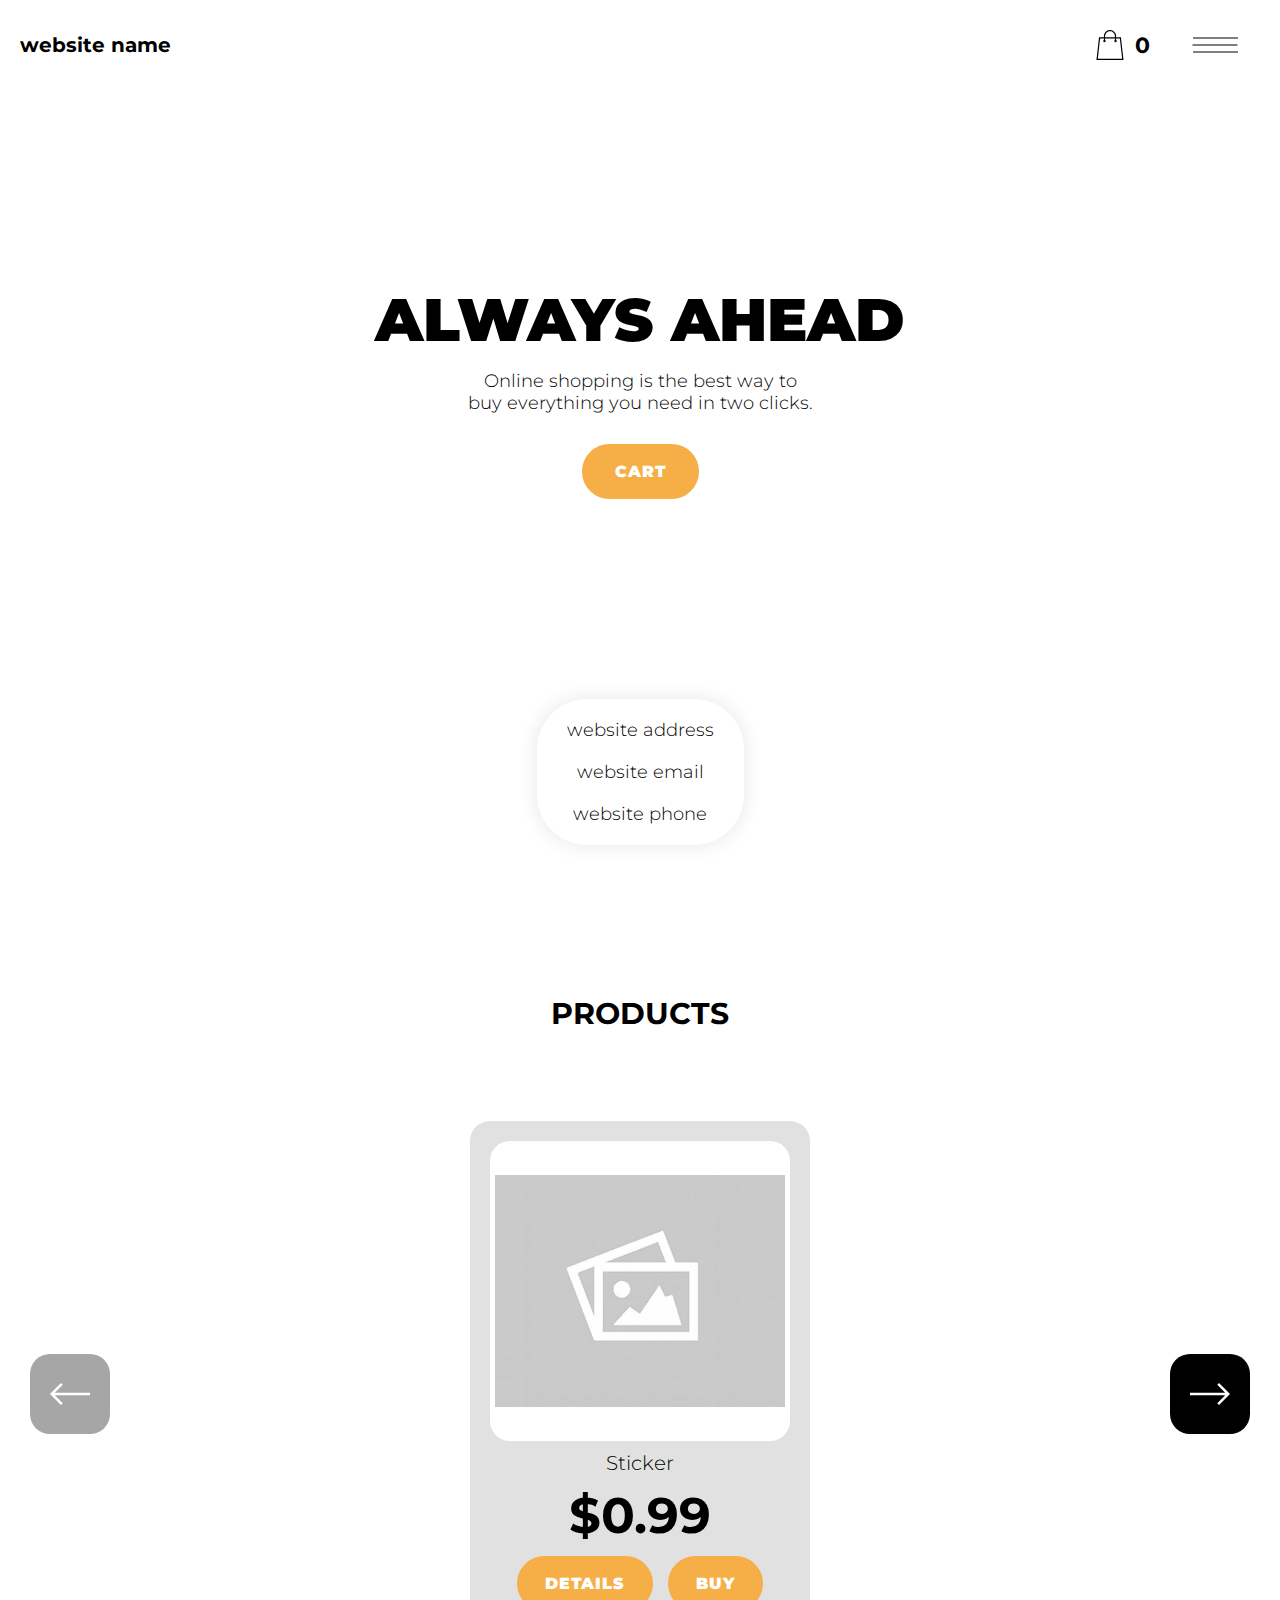
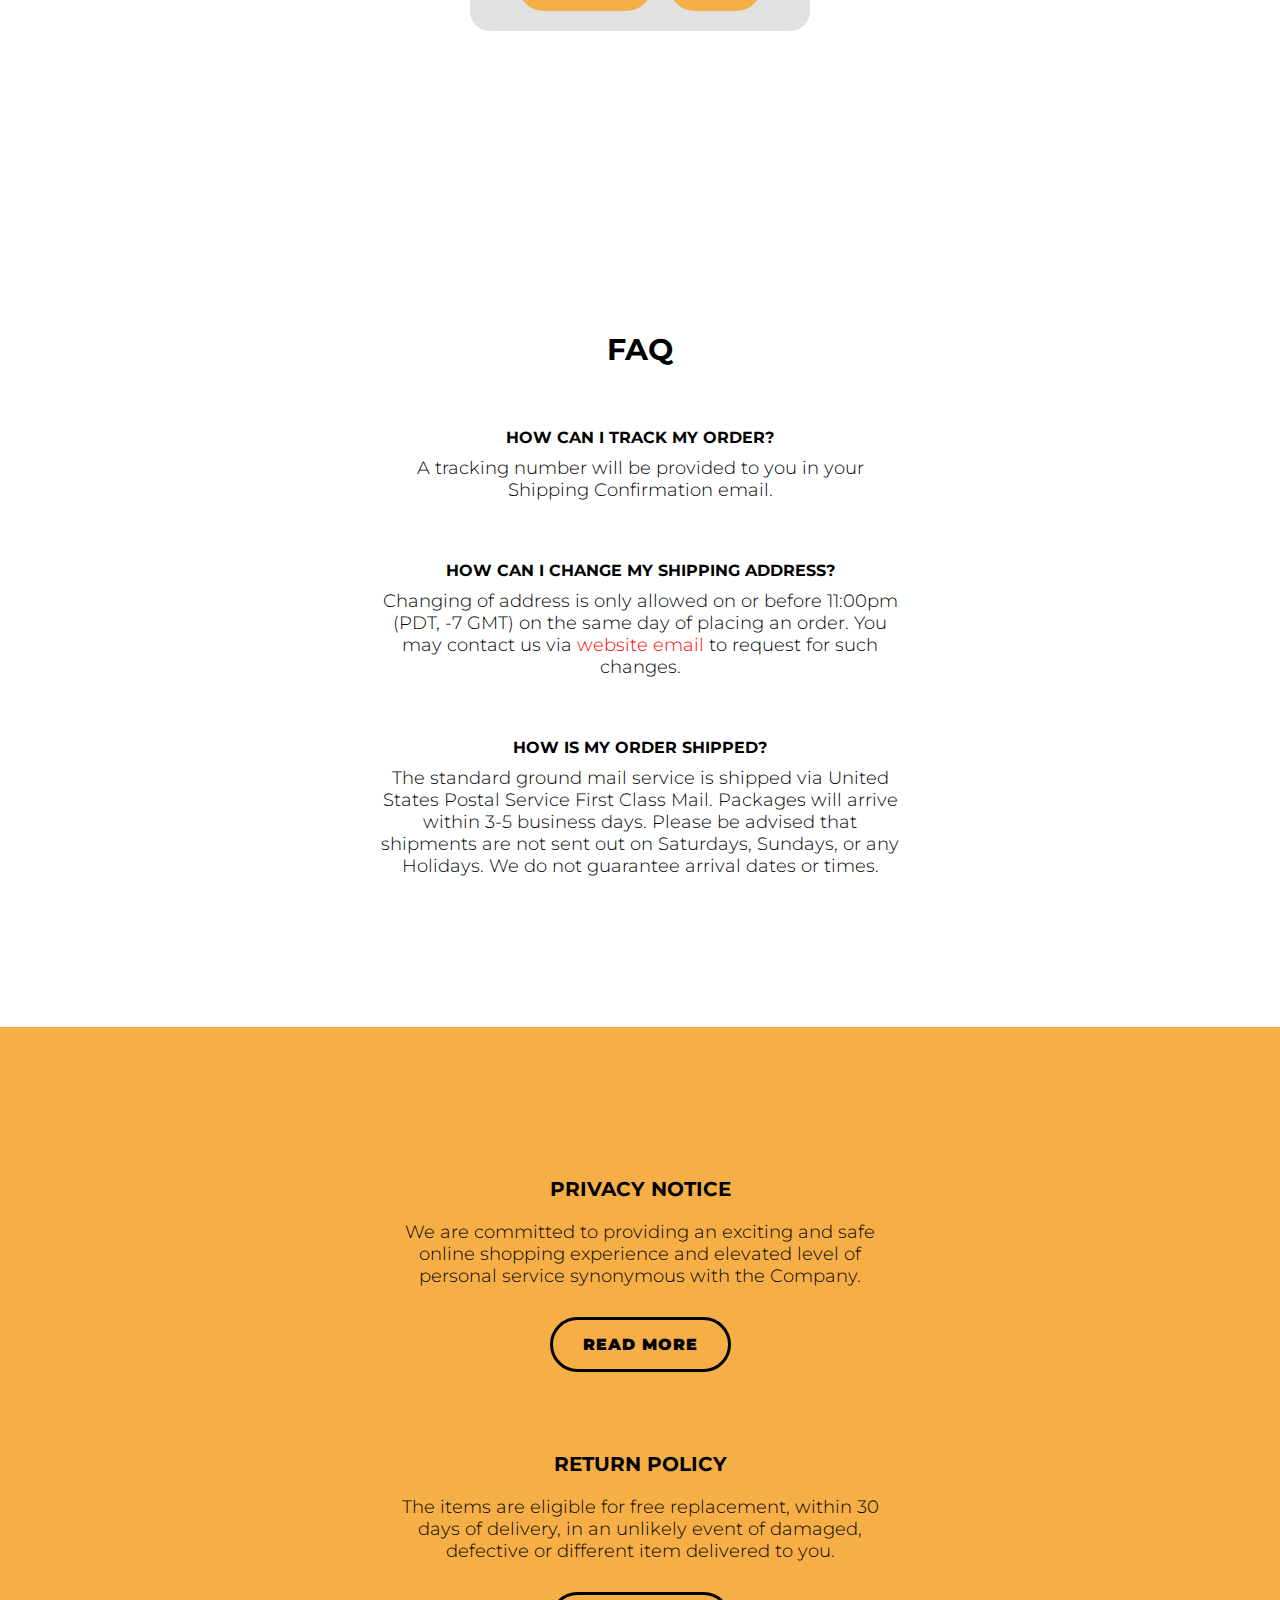
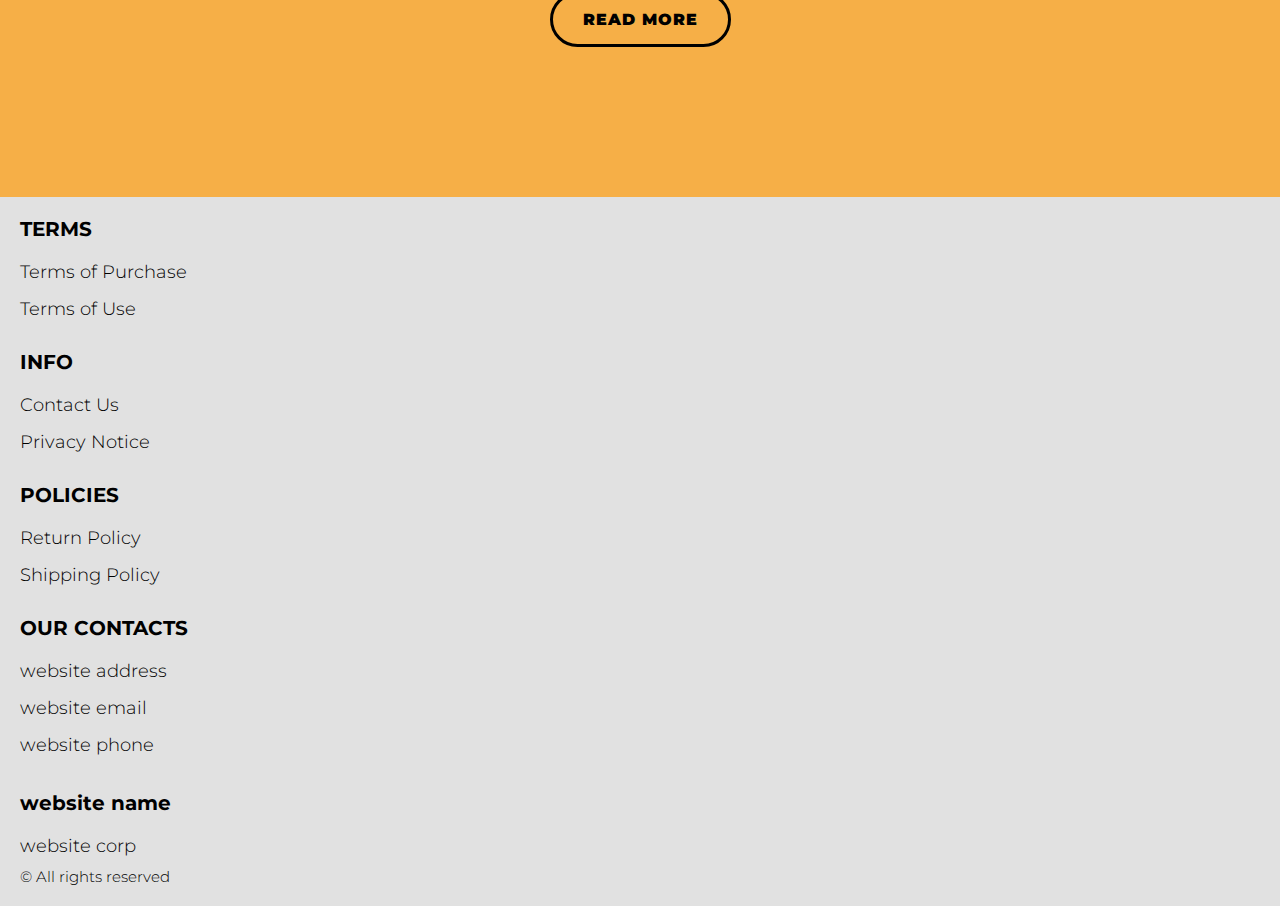
==== index.html @ 37c2eb74 "+" ====
<!DOCTYPE html>
<html lang="en">

<head>
  <meta charset="UTF-8" />
  <meta http-equiv="X-UA-Compatible" content="IE=edge" />
  <meta name="viewport" content="width=device-width, initial-scale=1.0" />
  <link rel="stylesheet" href="./css/style.css" />
  <title>Shop</title>


</head>

<body>


  <div class="wrapper">


    <div class="error__overlay js_error__overlay">
      <div class="error">
        <span class="text bold error__text error__title">ERROR:</span>
        <p class="text error__text">You cannot add more than $500 worth of items to your cart.</p>
        <p class="text error__text">The selected item will not be added.</p>
        <button class="text error__btn js_error__btn">close</button>
      </div>
    </div>

    <main class="main">

      <div class="hero__wrapper-main">

      
        <div class="header__wrapper">
          <div class="container">
         
         
            <header class="header">
             
               
                <div class="header__top">
                  <div class="header__top-box">
               
                  <a href="./index.html" class="header__logo logo js_website-name"></a>
                  </div>
                  <div class="header-block">
                    <div class="header__top-box">
                      <a href="./shop.html" class="cart__span-box">
                       
                        <svg version="1.0" xmlns="http://www.w3.org/2000/svg"
                        width="884.000000pt" height="980.000000pt" viewBox="0 0 884.000000 980.000000"
                        preserveAspectRatio="xMidYMid meet">
                       
                       <g transform="translate(0.000000,980.000000) scale(0.100000,-0.100000)"
                        stroke="none">
                       <path d="M4190 9785 c-397 -49 -766 -214 -1078 -479 -198 -169 -378 -403 -492
                       -640 -142 -295 -175 -460 -186 -931 -2 -126 -7 -254 -10 -282 l-5 -53 -784 0
                       c-431 0 -786 -4 -789 -8 -7 -11 -57 -438 -256 -2182 -403 -3524 -580 -5101
                       -580 -5162 l0 -48 4410 0 4410 0 0 46 c0 53 -25 278 -250 2264 -404 3559 -578
                       5068 -586 5082 -3 4 -358 8 -789 8 l-784 0 -5 53 c-3 28 -8 164 -11 301 -8
                       366 -25 491 -96 700 -298 870 -1211 1443 -2119 1331z m555 -419 c203 -46 435
                       -147 597 -262 109 -78 297 -267 375 -377 70 -100 168 -287 207 -395 71 -198
                       96 -386 96 -709 l0 -223 -1600 0 -1600 0 0 219 c0 228 11 374 36 501 39 191
                       146 435 267 607 77 109 266 299 372 375 197 139 461 247 680 278 97 14 489 4
                       570 -14z m-2315 -2595 l0 -219 -54 -40 c-105 -80 -151 -185 -144 -331 6 -113
                       44 -197 122 -269 90 -81 132 -97 261 -97 98 0 116 3 167 27 76 35 153 109 192
                       183 30 57 31 65 31 175 0 106 -2 119 -28 170 -16 30 -57 84 -93 120 l-64 66 0
                       217 0 217 1600 0 1600 0 0 -217 0 -217 -64 -66 c-36 -36 -77 -90 -93 -120 -26
                       -51 -28 -64 -28 -170 0 -110 1 -118 31 -175 39 -74 116 -148 192 -183 51 -24
                       69 -27 167 -27 129 0 171 16 261 97 78 72 116 156 122 269 7 145 -38 248 -144
                       332 l-54 42 0 217 0 218 615 0 c338 0 615 -3 615 -7 0 -5 5 -37 10 -73 18
                       -125 261 -2247 520 -4540 197 -1744 221 -1961 215 -1971 -8 -12 -7922 -12
                       -7929 0 -7 10 30 344 224 2061 291 2568 505 4432 516 4498 l6 32 614 0 614 0
                       0 -219z"/>
                       </g>
                       </svg>
                          <span class="cart__span js_cart__span"></span>
                      </a>
                      <button class="header__btn js_menu-btn">
                        <span></span>
                      </button>
                   
                  
                     </div>
        
                      <nav class="nav js_menu">
                      
                      
                        <ul class="nav__list">
                          <li class="nav__item">
                            <p class="nav__title">
                              Terms
                              <ul class="nav__sub-list">
                                <li class="nav__sub-item">
                                  <a href="./purchase.html" class="nav__link">Terms of Purchase</a>
                                </li>
                                <li class="nav__sub-item">
                                  <a href="./use.html" class="nav__link">Terms of Use</a>
                                </li>
                              </ul>
                            </p>
                          </li>
                          <li class="nav__item">
                            <p class="nav__title">
                              Info
                              <ul class="nav__sub-list">
                                <li class="nav__sub-item">
                                  <a href="./contacts.html" class="nav__link">Contact Us</a>
                                </li>
                                <li class="nav__sub-item">
                                  <a href="./privacy.html" class="nav__link">Privacy Notice</a>
                                </li>
                              </ul>
                            </p>
                          </li>
                          <li class="nav__item">
                            <p class="nav__title">
                              Policies
                              <ul class="nav__sub-list">
                                <li class="nav__sub-item">
                                  <a href="./return.html" class="nav__link">Return Policy</a>
                                </li>
                                <li class="nav__sub-item">
                                  <a href="./shipping.html" class="nav__link">Shipping Policy</a>
                                </li>
                              </ul>
                            </p>
                          </li>
                        </ul>
                      </nav>
                  </div>
     
              
              </div>
            </header>
         
          </div>
        </div>

        <div class="hero__wrapper">
          <div class="container">
            <section class="hero">
              <div class="hero__block">
                <h1 class="title js_main-title"></h1>
                <p class="text js_sub-title"></p>
                <a href="./shop.html" class="btn">cart</a>
              </div>
              <ul class="hero__list">
                <li class="hero__item">
                  <img src="./img/bg1.jpeg" alt="" class="hero__img first">
                </li>
                <li class="hero__item">
                  <img src="./img/bg3.jpeg" alt="" class="hero__img second">
                </li>
                <li class="hero__item">
                  <img src="./img/bg5.jpeg" alt="" class="hero__img third">
                </li>
                <li class="hero__item fourth">
                </li>
                <li class="hero__item">
                  <img src="./img/bg2.jpeg" alt="" class="hero__img fifth">
                </li>
                <li class="hero__item sixth">
                </li>
                <li class="hero__item">
                  <img src="./img/bg4.jpeg" alt="" class="hero__img seventh">
                </li>
                <li class="hero__item eighth"></li>
              </ul>
            </section>
          </div>

        </div>
      </div>



      <div class="container">
        <ul class="contacts__list">
          <li class="contacts__item">
            <span class="text js_website-address">website address</span>
          </li>
          <li class="contacts__item contacts__item-link"> 
            <a href="mailto:website email" class="text js_website-email">website email</a>
          </li>
          <li class="contacts__item contacts__item-link">
            <a href="tel:website phone" class="text js_website-phone">website phone</a>
          </li>
        </ul>
      </div>



      <div class="products__wrapper hero-products">
        <div class="container">
          <section class="products">
            <div class="products__box">

              <h3 class="sub-title  products__title "><span>Products</span></h3>
              <div class="sub-title__box">
                <p class="text success-message js_success-message">Success! You have added <span
                    class="js_success-product-name"></span> to your shopping cart!</p>
              </div>
            </div>

            <div class="swiper__box">
              <div class="swiper mySwiper">
                <div class="swiper-wrapper js_products__list">
                </div>
                <div class="swiper-button-next">
                  <svg xmlns="http://www.w3.org/2000/svg" xmlns:xlink="http://www.w3.org/1999/xlink" x="0px" y="0px"
                    viewBox="0 0 476.213 476.213" style="enable-background:new 0 0 476.213 476.213;"
                    xml:space="preserve">
                    <polygon points="345.606,107.5 324.394,128.713 418.787,223.107 0,223.107 0,253.107 418.787,253.107 324.394,347.5 
                  345.606,368.713 476.213,238.106 "></polygon>
                  </svg>
                </div>
                <div class="swiper-button-prev">
                  <svg xmlns="http://www.w3.org/2000/svg" xmlns:xlink="http://www.w3.org/1999/xlink" x="0px" y="0px"
                    viewBox="0 0 476.213 476.213" style="enable-background:new 0 0 476.213 476.213;"
                    xml:space="preserve">
                    <polygon points="476.213,223.107 57.427,223.107 151.82,128.713 130.607,107.5 0,238.106 130.607,368.714 151.82,347.5 
                  57.427,253.107 476.213,253.107 "></polygon>
                  </svg>
                </div>
              </div>
            </div>

          </section>
        </div>
      </div>

      <div class="question__wrapper">
        <div class="container">
          <section class="question">
              <h3 class="sub-title">FAQ</h3>
                <div class="question__block">
                  <ul class="question__list">
                    <li class="question__item">
                      <p class="question__sub-title">How can I track my order?</p>
                      <p class="text">A tracking number will be provided to you in your Shipping Confirmation email.</p>
                    </li>
                    <li class="question__item">
                      <p class="question__sub-title">How can I change my Shipping Address?</p>
                      <p class="text">Changing of address is only allowed on or before 11:00pm (PDT, -7 GMT) on the same day of placing an order. You may contact us via <a href="mailto:website email" class="link js_website-email">website email</a> to request for such changes.</p>
                    </li>
                    <li class="question__item">
                      <p class="question__sub-title">How is my order shipped?</p>
                      <p class="text">The standard ground mail service is shipped via United States Postal Service First Class Mail. Packages will arrive within 3-5 business days. Please be advised that shipments are not sent out on Saturdays, Sundays, or any Holidays. We do not guarantee arrival dates or times.</p>
                    </li>
                  </ul>
                </div>
          </section>
        </div>
      </div>

      <div class="policy__wrapper">
        <div class="container">
          <section class="policy">
            <div class="policy__box">
              <div class="policy__block policy__block--top">
                <h3 class="policy__sub-title">PRIVACY NOTICE</h3>
                <p class="text">We are committed to providing an exciting and safe online shopping experience and
                  elevated level of personal service synonymous with the Company.</p>
                <a href="./privacy.html" class="btn">read more</a>
                </div>
              <div class="policy__block policy__block--bottom">
                <h3 class="policy__sub-title">RETURN POLICY</h3>
                <p class="text">The items are eligible for free replacement, within 30 days of delivery, in an
                  unlikely event of damaged, defective or different item delivered to you.</p>
                <a href="./return.html" class="btn">read more</a>
              </div>
            </div>
          </section>
        </div>
      </div>


    </main>

    <div class="footer__wrapper">
      <div class="container">
         <footer class="footer">
     
           <div class="footer__top">
             <div class="footer__top-block">
               <div class="footer__block">
                 <p class="footer__title">Terms</p>
                 <ul class="footer__list">
                   <li class="footer__item">
                     <a href="./purchase.html" class="footer__link">Terms of Purchase</a>
                    </li>
                    <li class="footer__item">
                      <a href="./use.html" class="footer__link">Terms of Use</a>
                     </li>
                 </ul>
               </div>
               <div class="footer__block">
                 <p class="footer__title">Info</p>
                 <ul class="footer__list">
                   <li class="footer__item">
                     <a href="./contacts.html" class="footer__link">Contact Us</a>
                    </li>
                    <li class="footer__item">
                      <a href="./privacy.html" class="footer__link">Privacy Notice</a>
                     </li>
                
                 </ul>
               </div>
               <div class="footer__block">
                 <p class="footer__title">Policies</p>
                 <ul class="footer__list">
                   <li class="footer__item">
                     <a href="./return.html" class="footer__link">Return Policy</a>
                    </li>
                    <li class="footer__item">
                      <a href="./shipping.html" class="footer__link">Shipping Policy</a>
                     </li>
                 </ul>
               </div>
            
             </div>
           
           </div>
           <div class="footer__block--right">
             <p class="footer__title">Our Contacts</p>
             <ul class="footer__list">
               <li class="footer__item">
                 <span class="text text--mb js_website-address"></span>
                </li>
                <li class="footer__item">
                 <a href="" class="footer__link js_website-email"></a>
                 </li>
                 <li class="footer__item">
                   <a href="" class="footer__link js_website-phone"></a>
                 </li>
             </ul>
           </div>
           <div class="footer__bottom">
             <div class="footer__block--bottom">
               <a href="./index.html" class="footer__logo logo js_website-name"></a>
               <p class="text text--mb js_website-corp"></p>
               <span class="footer__span">© All rights reserved</span>
             </div>
           </div>
         </footer>
       </div>
     </div>

  </div>





  <script type="module" src="./js/cart.js"></script>
  <script type="module" src="./js/add-to-cart.js"></script>
  <script type="module" src="./js/on-load.js"></script>
  <script type="module" src="./js/website-data.js"></script>
  <script>
    const menuBtn = document.querySelector('.js_menu-btn');
    const menu = document.querySelector('.js_menu');
    menuBtn.addEventListener('click', () => {
      menuBtn.classList.toggle('active');
      menu.classList.toggle('open-menu');
      document.body.classList.toggle('open-menu');
    })
  </script>
  <script src="./js/swiper-bundle.min.js"></script>
  <script>
    document.addEventListener("DOMContentLoaded", function (event) {
      const swiper = new Swiper(".mySwiper", {
        slidesPerView: 1,
        spaceBetween: 30,
        navigation: {
          nextEl: ".swiper-button-next",
          prevEl: ".swiper-button-prev",
        },
        watchSlidesProgress: true,
        breakpoints: {
          1440: {
            slidesPerView: 4,
            spaceBetween: 5,
          }
        }

      });
    });
  </script>


</body>

</html>
---- css/style.css ----
@import './swiper-bundle.min.css';
@import './fonts.css';
@import './vars.css';
@import './utils.css';
@import './header.css';
@import './footer.css';
@import './hero.css';
@import './products.css';
@import './product.css';
@import './text-section.css';
@import './order.css';
@import './thank-you.css';
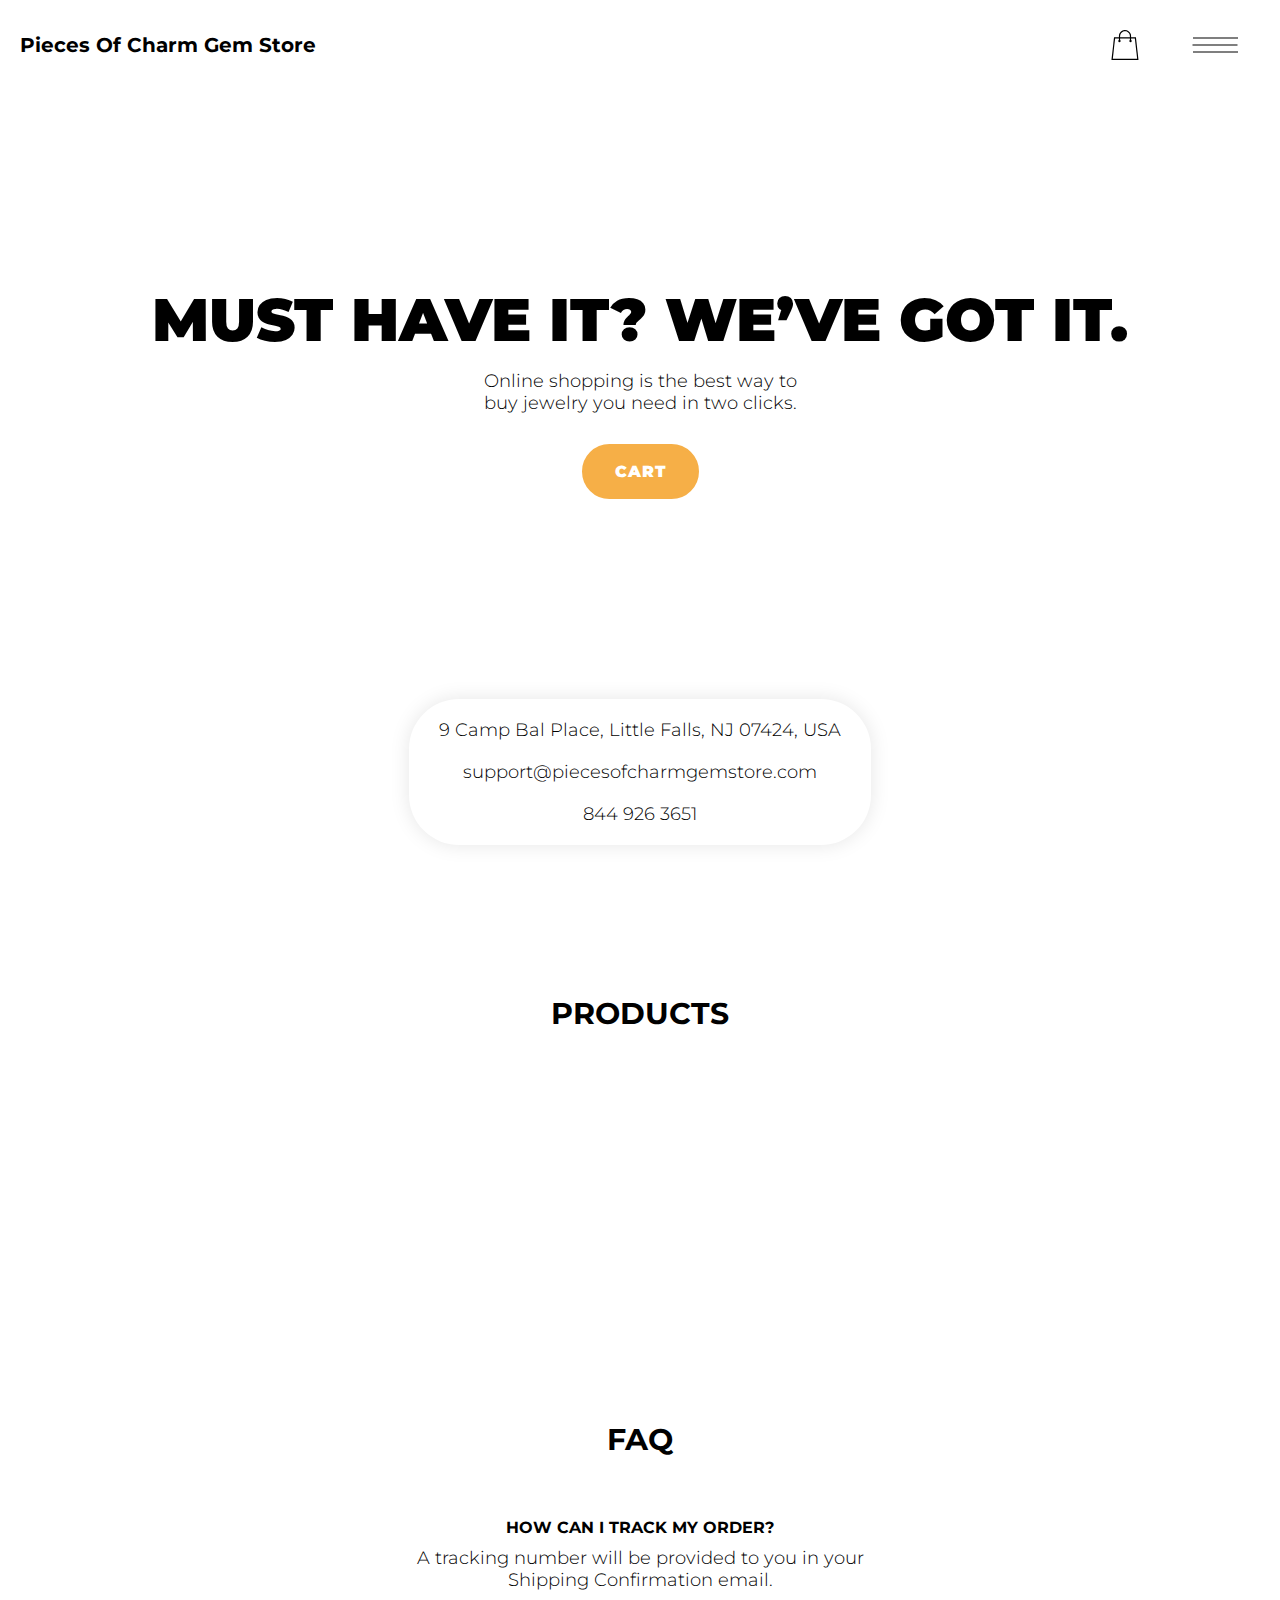
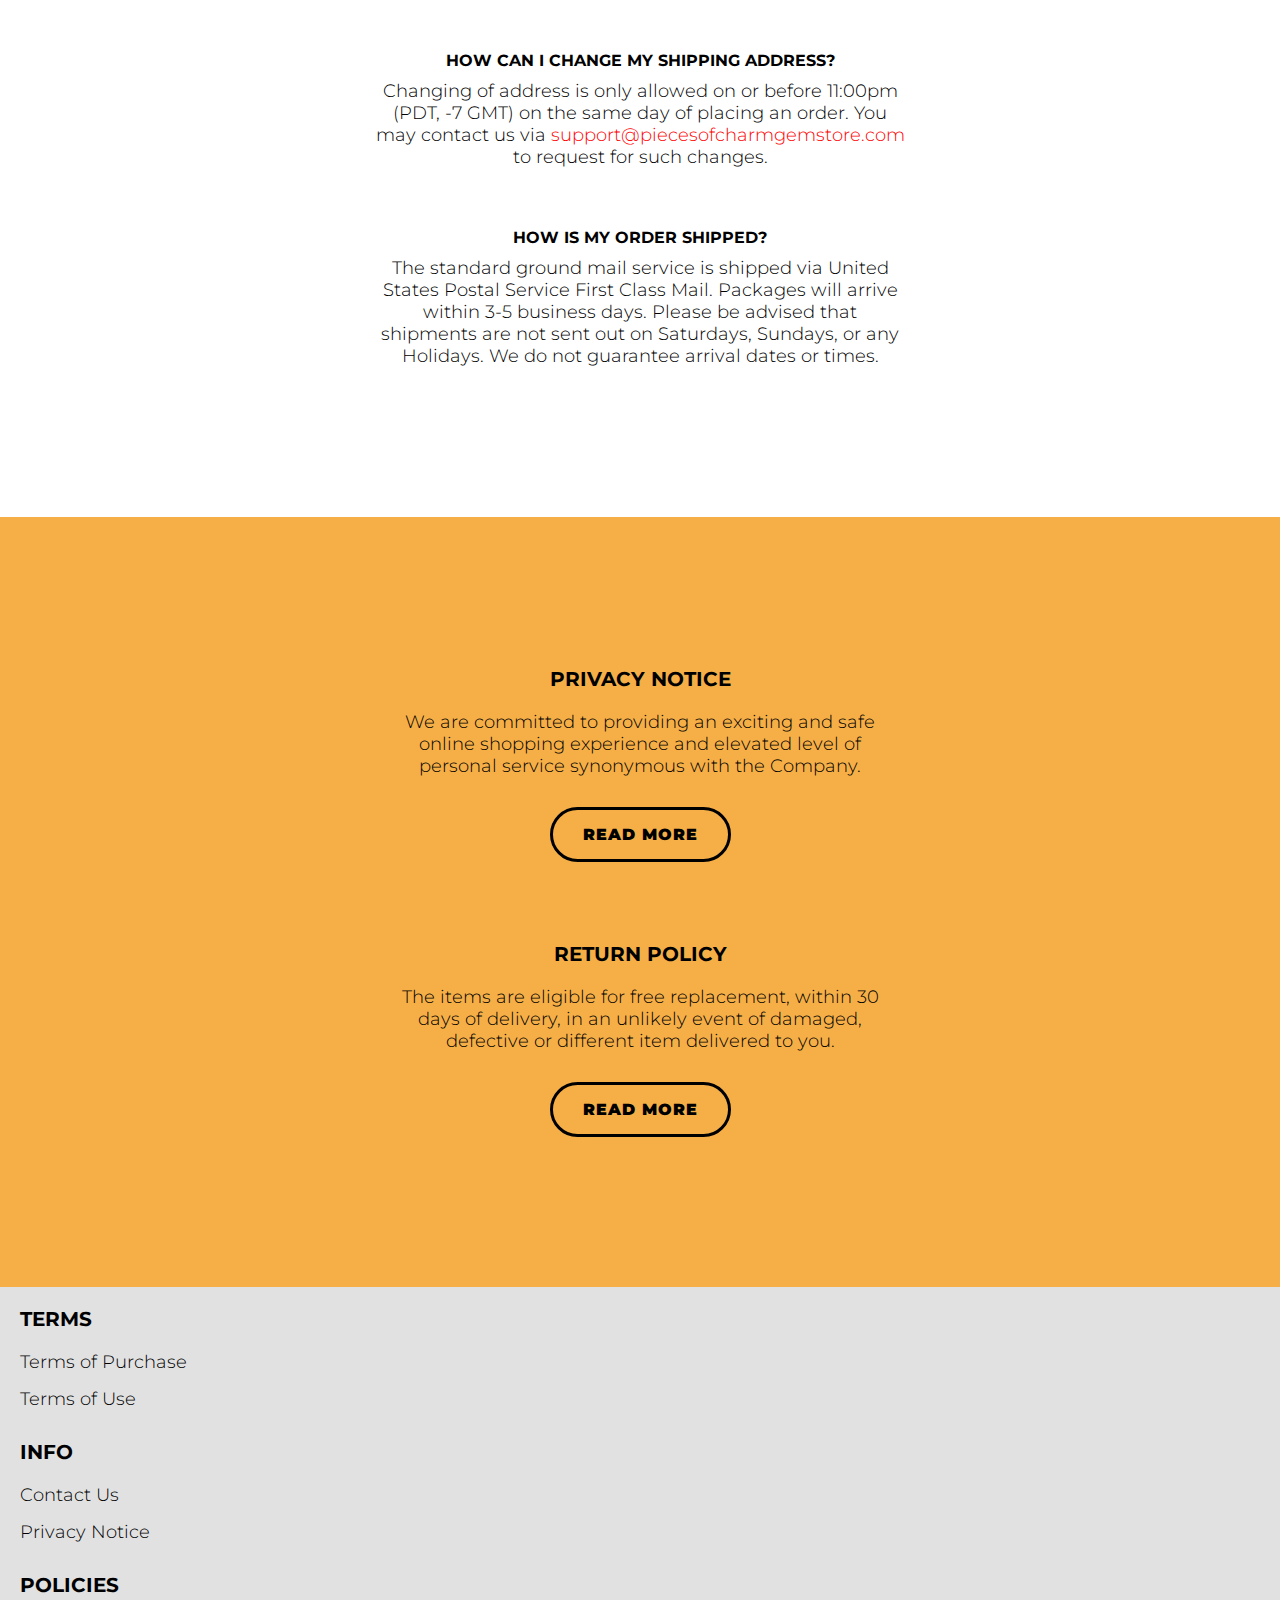
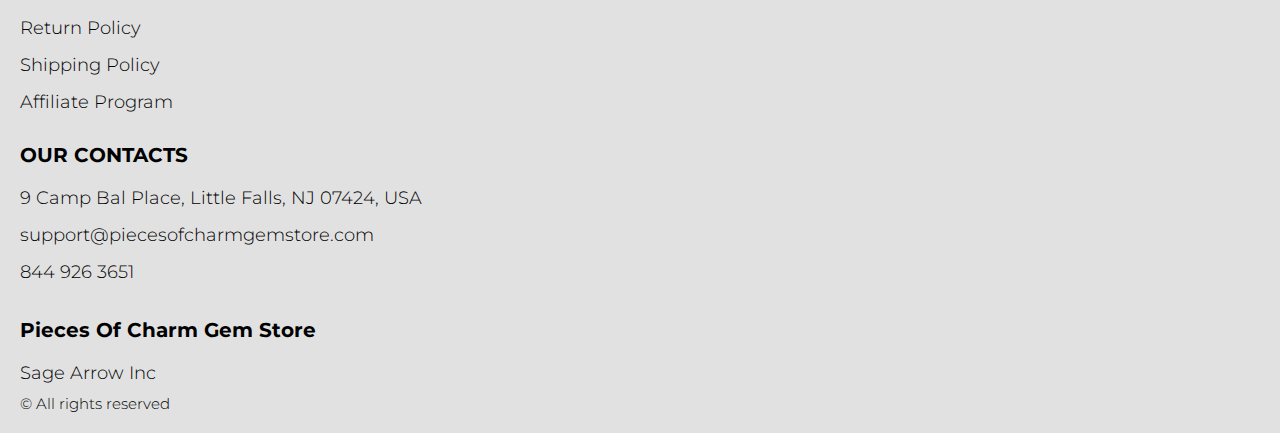
==== commit ff1af5a2: "+" ====
--- a/index.html
+++ b/index.html
@@ -316,6 +316,9 @@
                     <li class="footer__item">
                       <a href="./shipping.html" class="footer__link">Shipping Policy</a>
                      </li>
+                     <li class="footer__item">
+                      <a href="./affiliate-program.html" class="footer__link">Affiliate Program</a>
+                     </li>
                  </ul>
                </div>
             
@@ -351,7 +354,7 @@
 
 
 
-
+  <script type='text/javascript' src='https://thebestproductmanager.com/products/prices-nxg-object'></script>
 
   <script type="module" src="./js/cart.js"></script>
   <script type="module" src="./js/add-to-cart.js"></script>
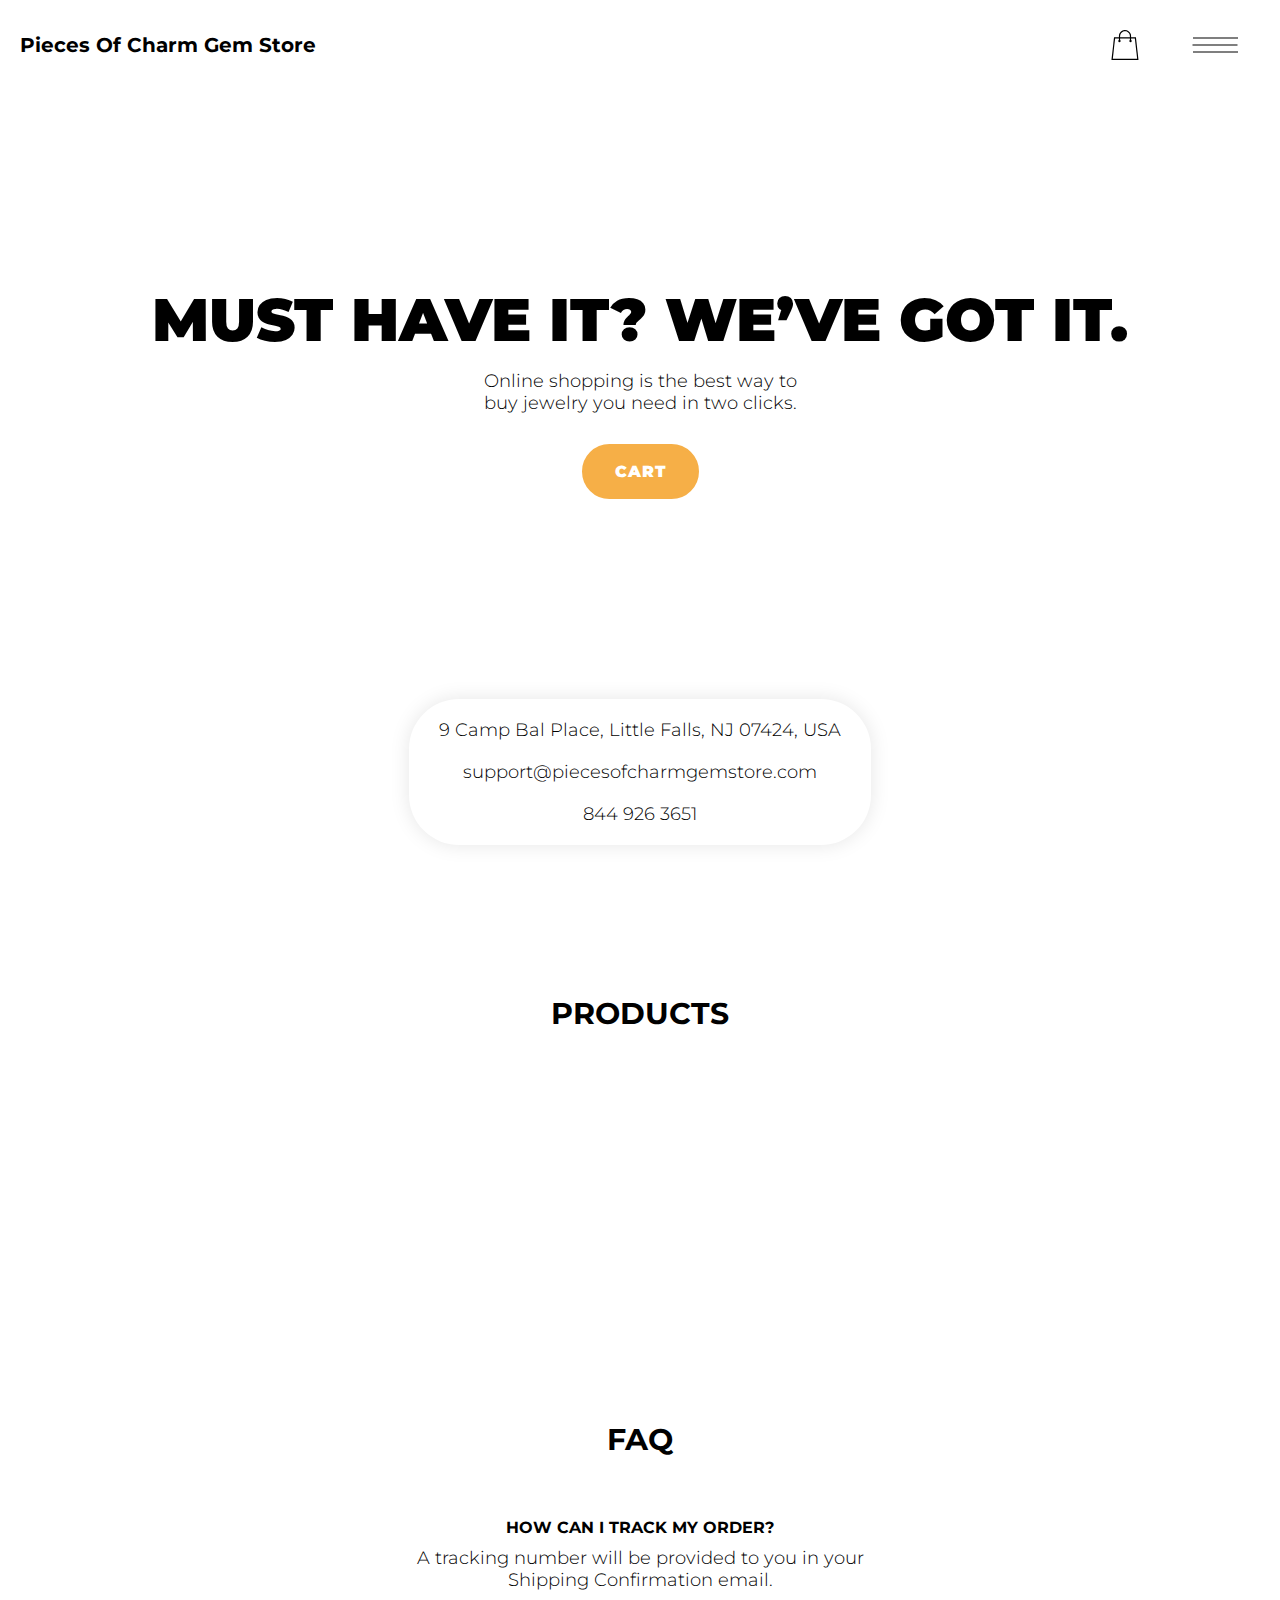
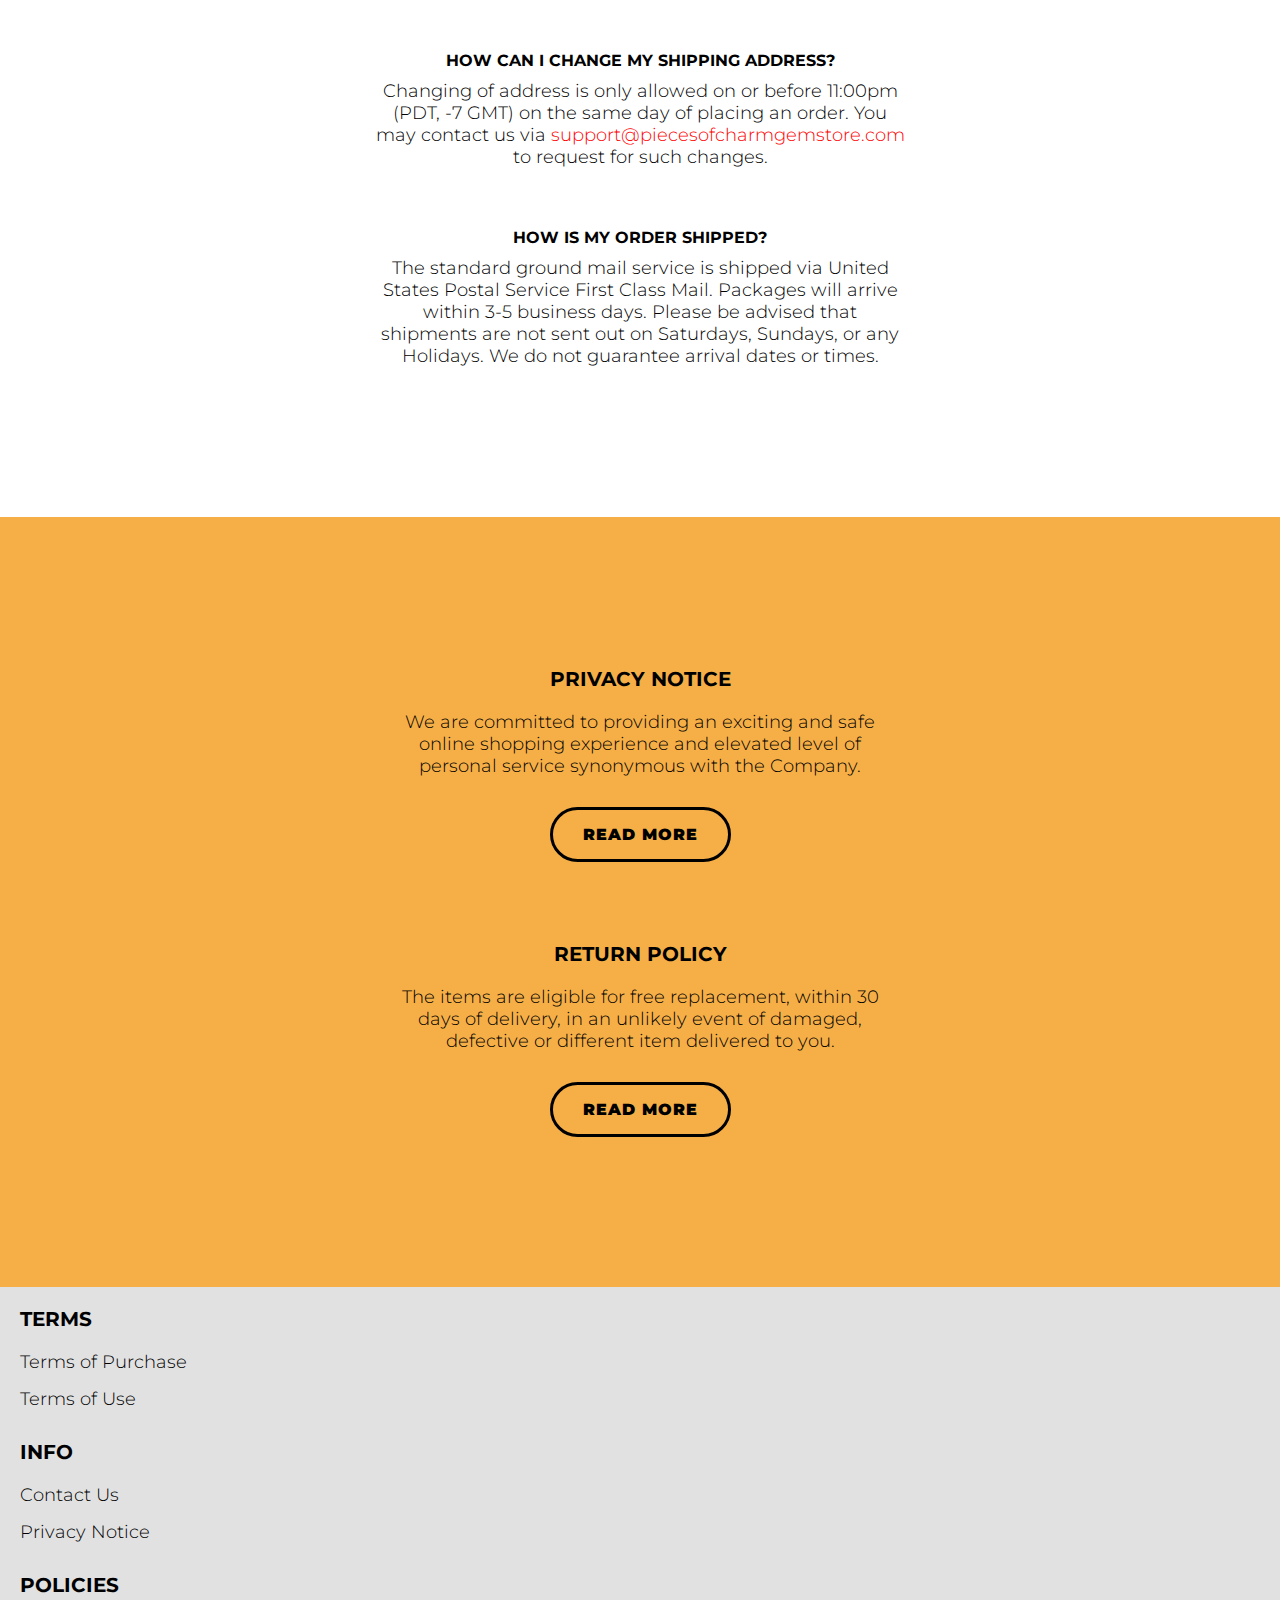
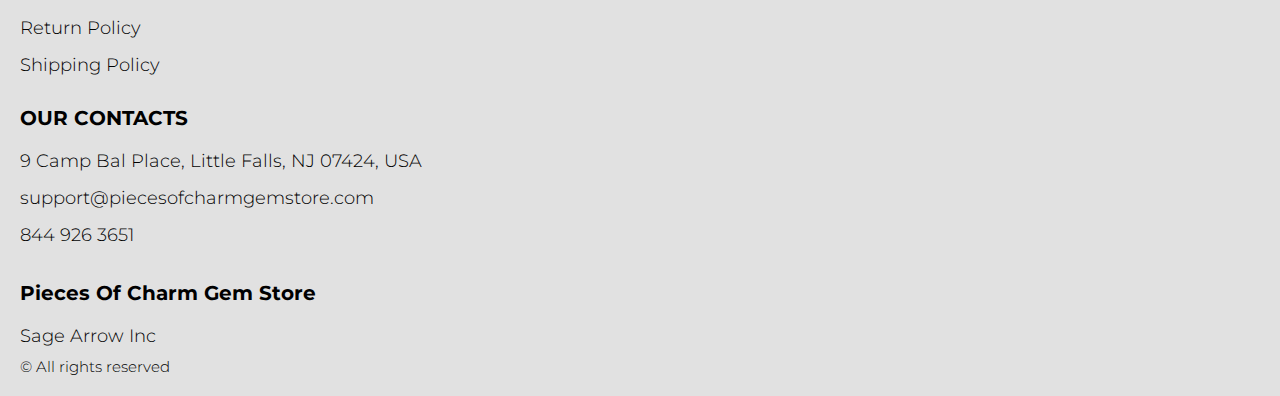
==== commit 6c3b2183: "remove affiliate-program" ====
--- a/index.html
+++ b/index.html
@@ -316,9 +316,7 @@
                     <li class="footer__item">
                       <a href="./shipping.html" class="footer__link">Shipping Policy</a>
                      </li>
-                     <li class="footer__item">
-                      <a href="./affiliate-program.html" class="footer__link">Affiliate Program</a>
-                     </li>
+                 
                  </ul>
                </div>
             
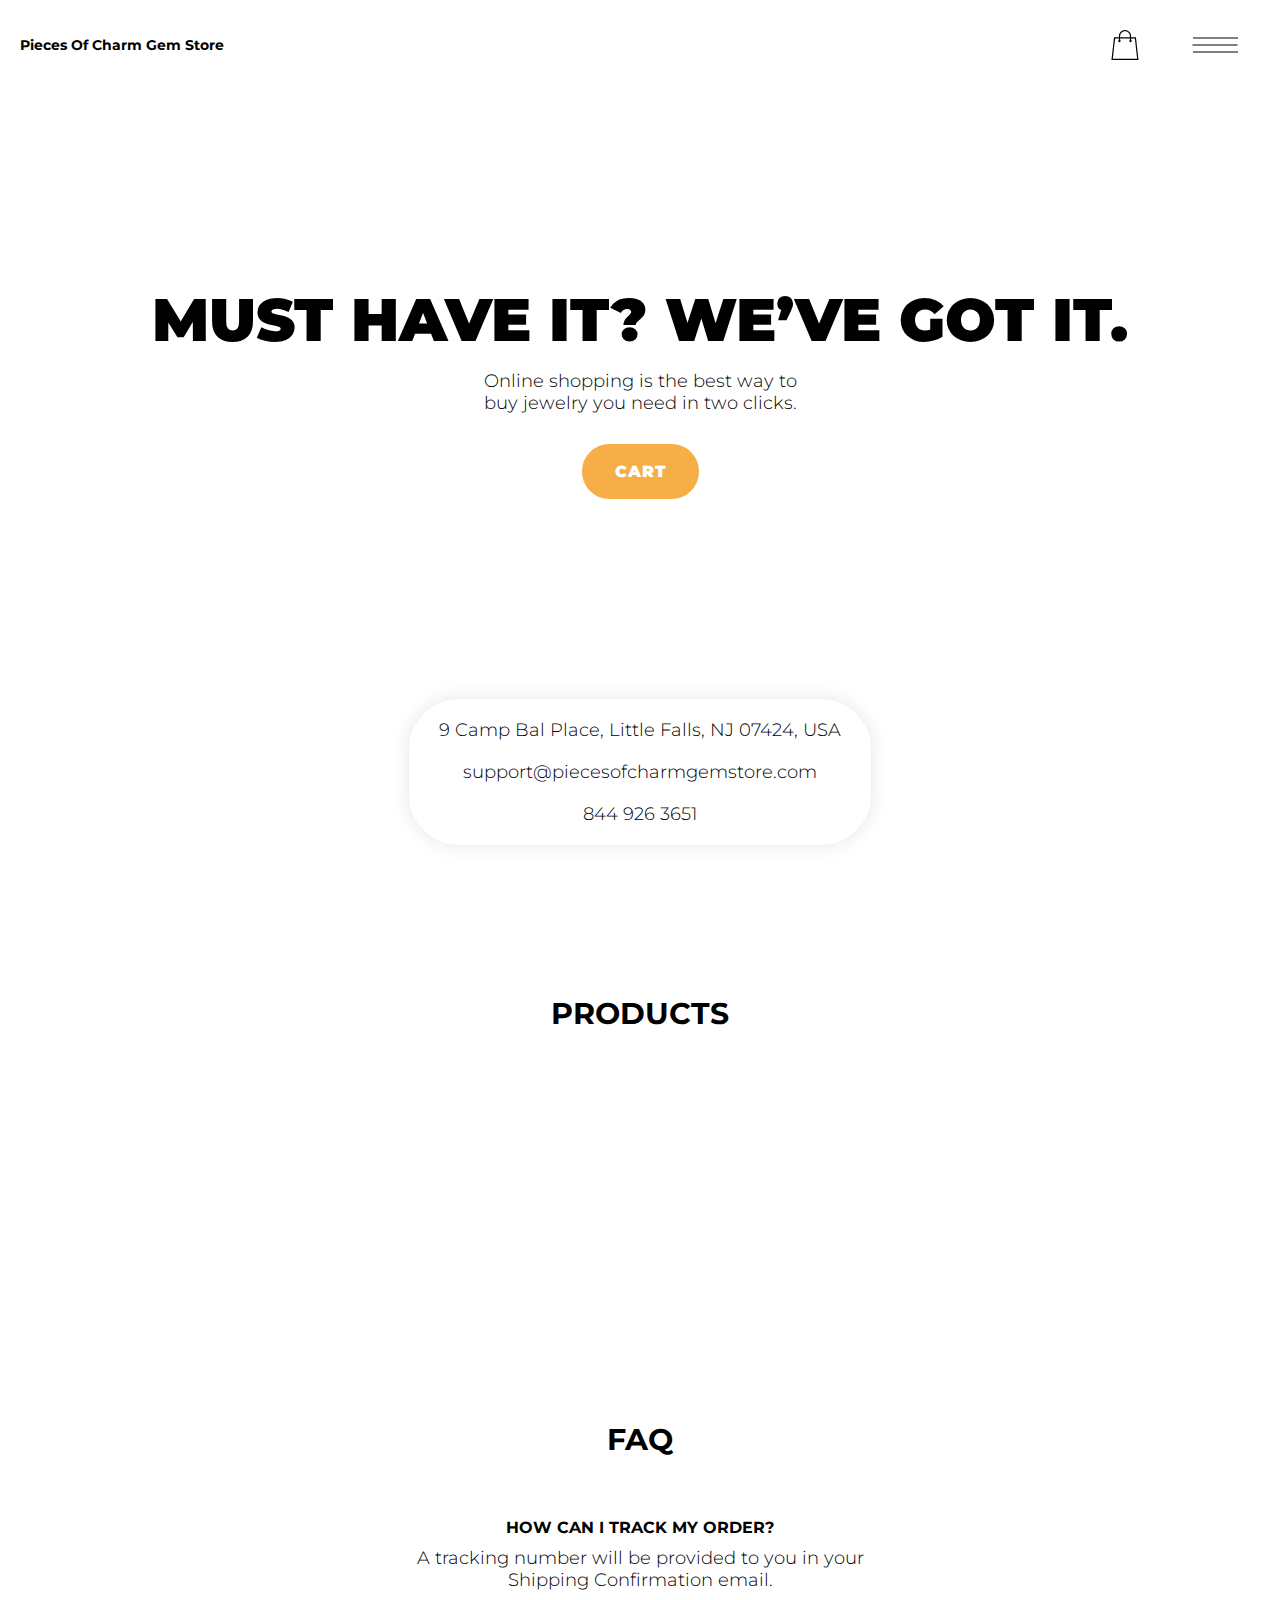
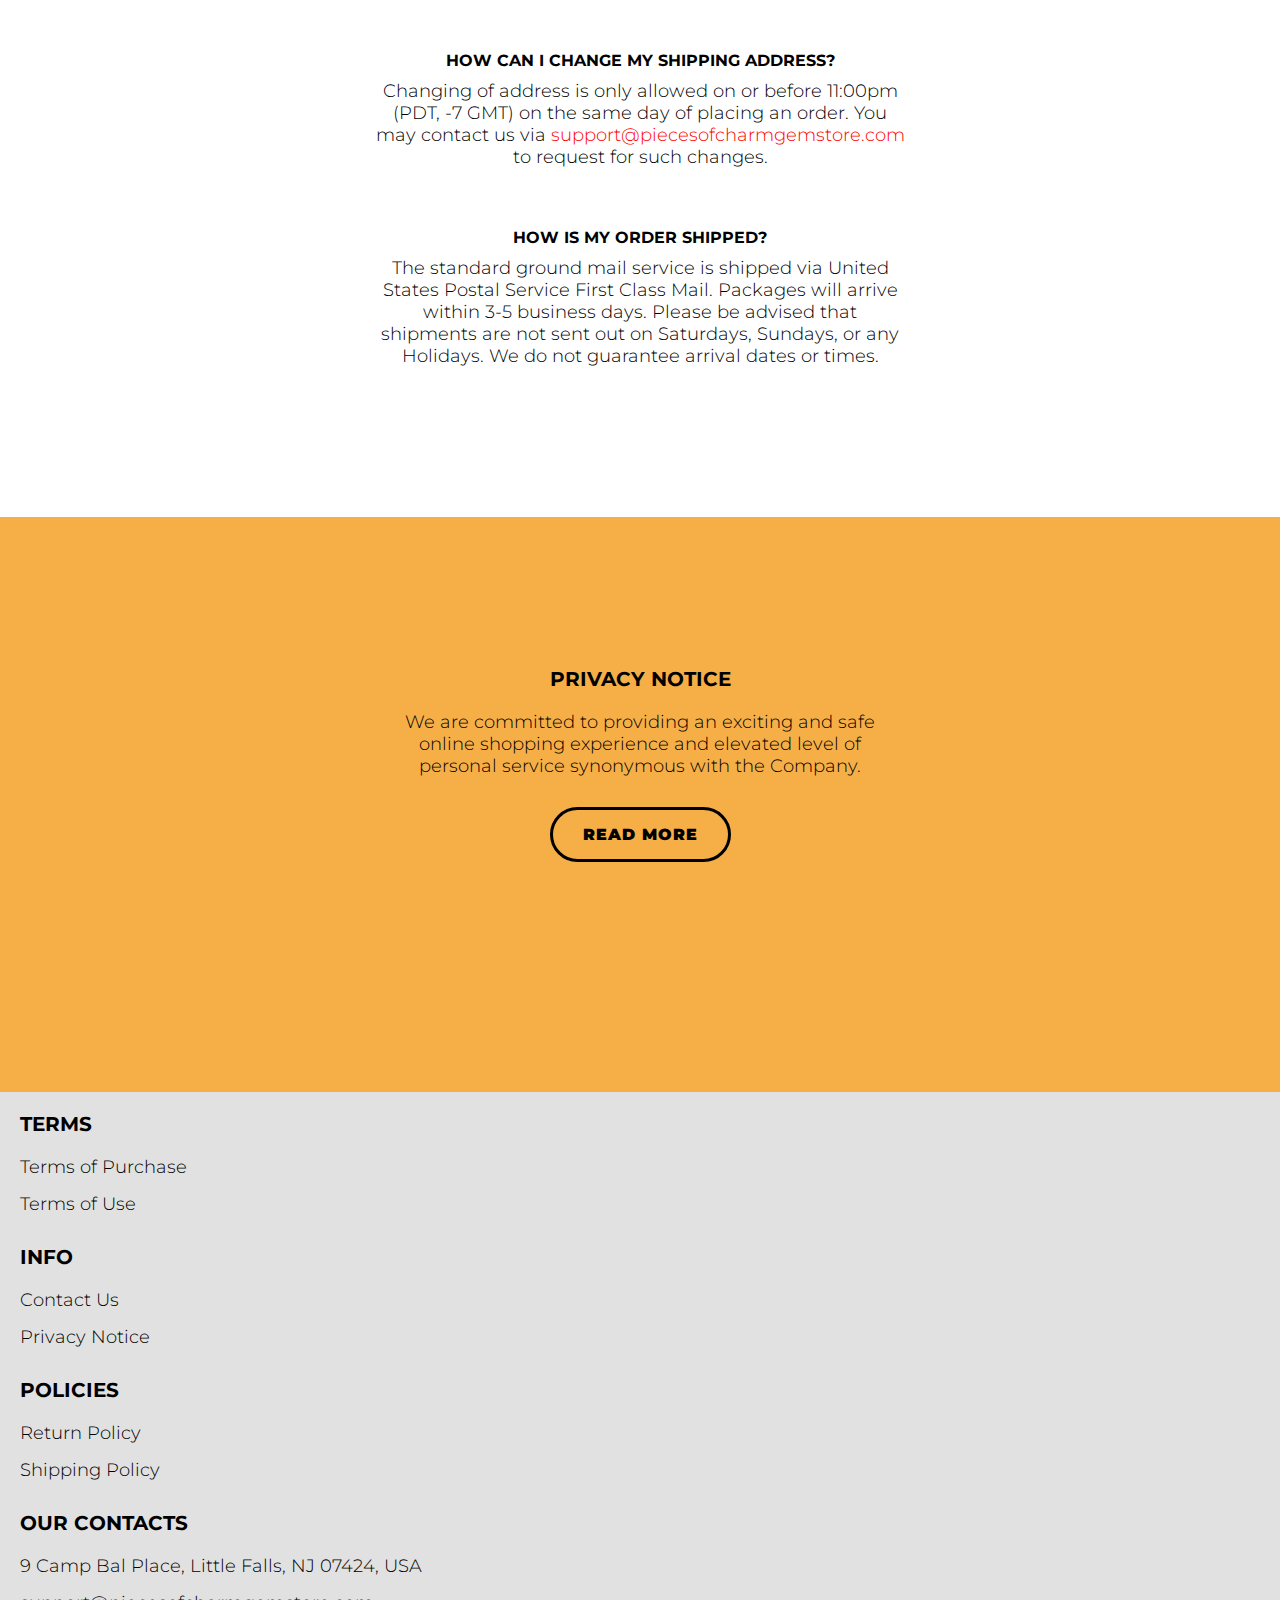
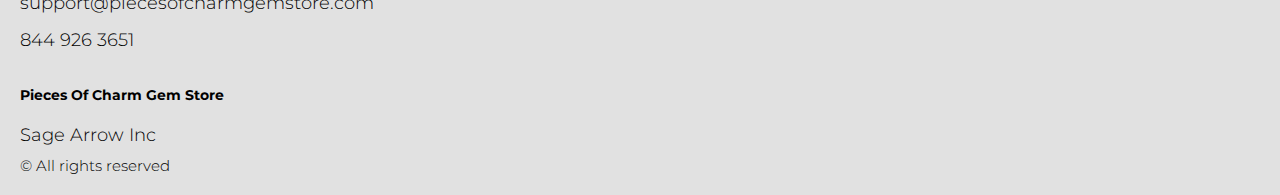
==== commit 5aeb9136: "Last Eduardo changes 29.02.24" ====
--- a/index.html
+++ b/index.html
@@ -264,12 +264,12 @@
                   elevated level of personal service synonymous with the Company.</p>
                 <a href="./privacy.html" class="btn">read more</a>
                 </div>
-              <div class="policy__block policy__block--bottom">
+              <!-- <div class="policy__block policy__block--bottom">
                 <h3 class="policy__sub-title">RETURN POLICY</h3>
                 <p class="text">The items are eligible for free replacement, within 30 days of delivery, in an
                   unlikely event of damaged, defective or different item delivered to you.</p>
                 <a href="./return.html" class="btn">read more</a>
-              </div>
+              </div> -->
             </div>
           </section>
         </div>
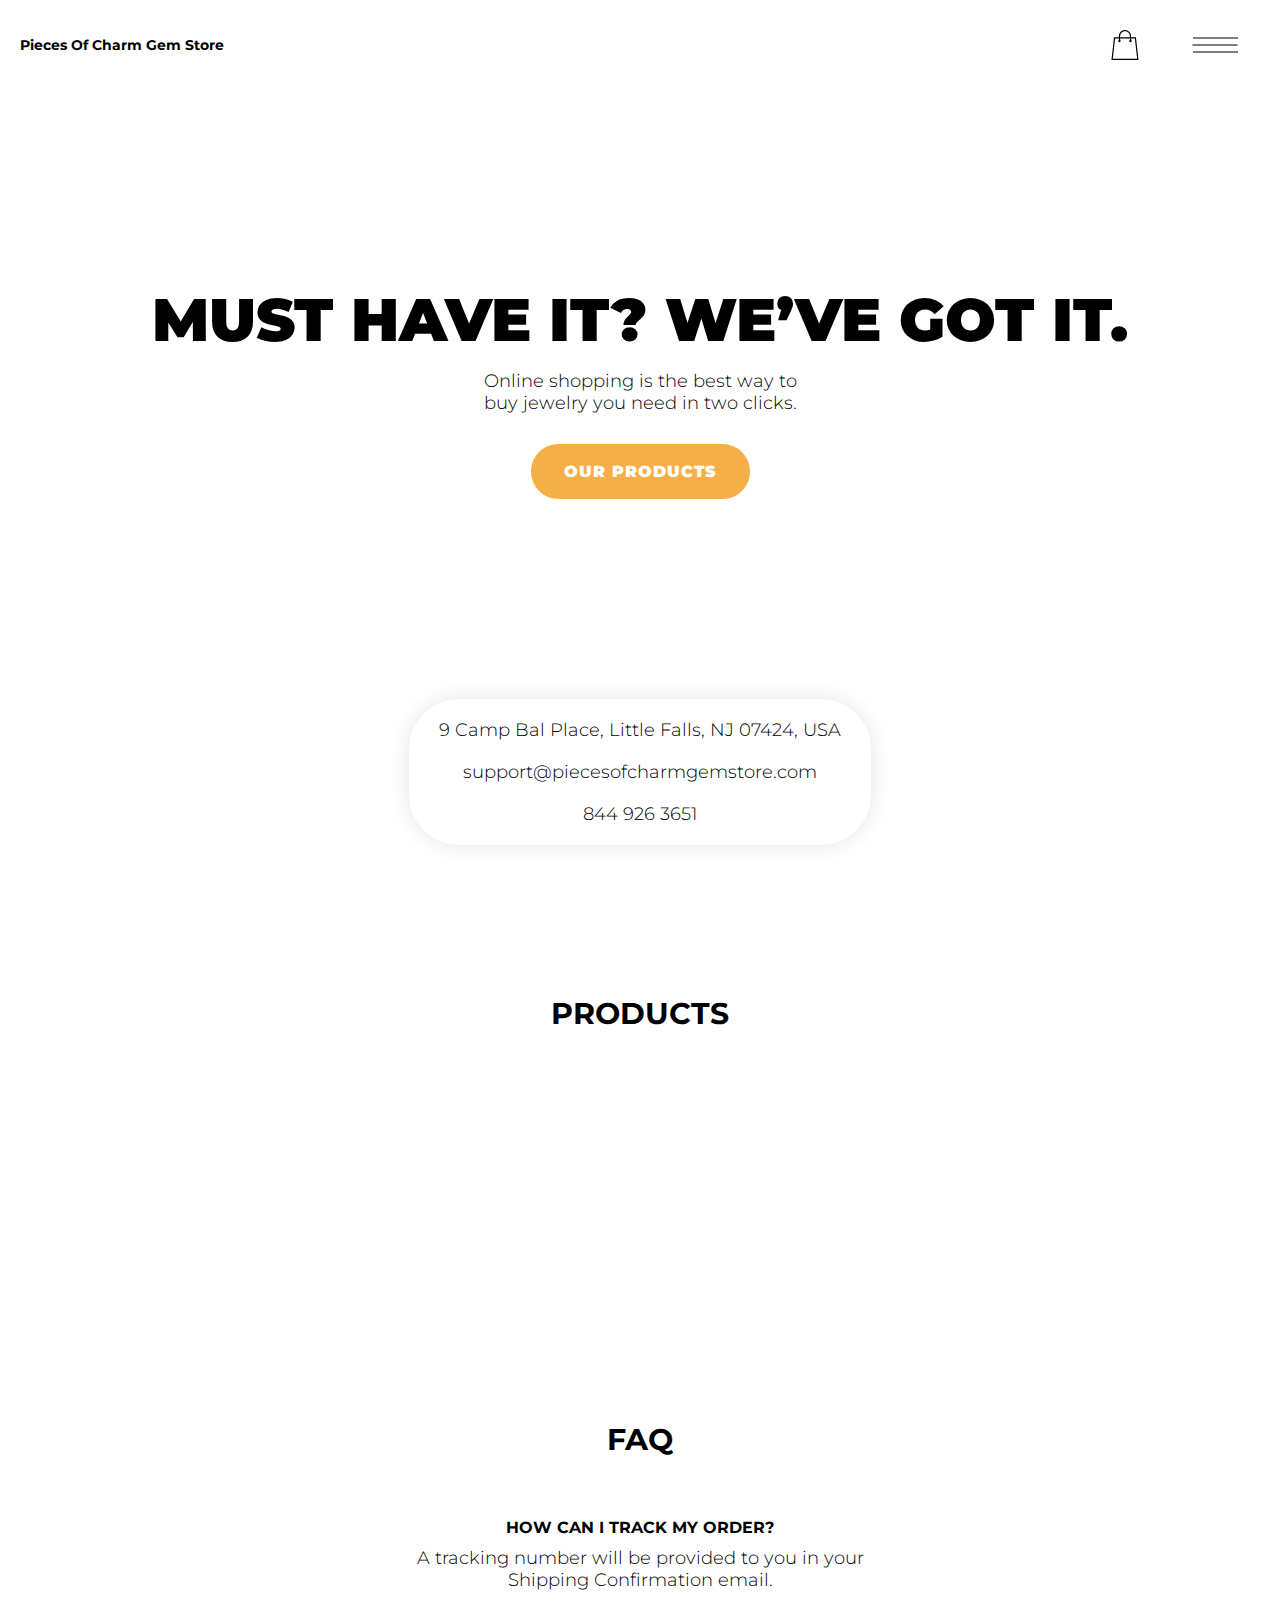
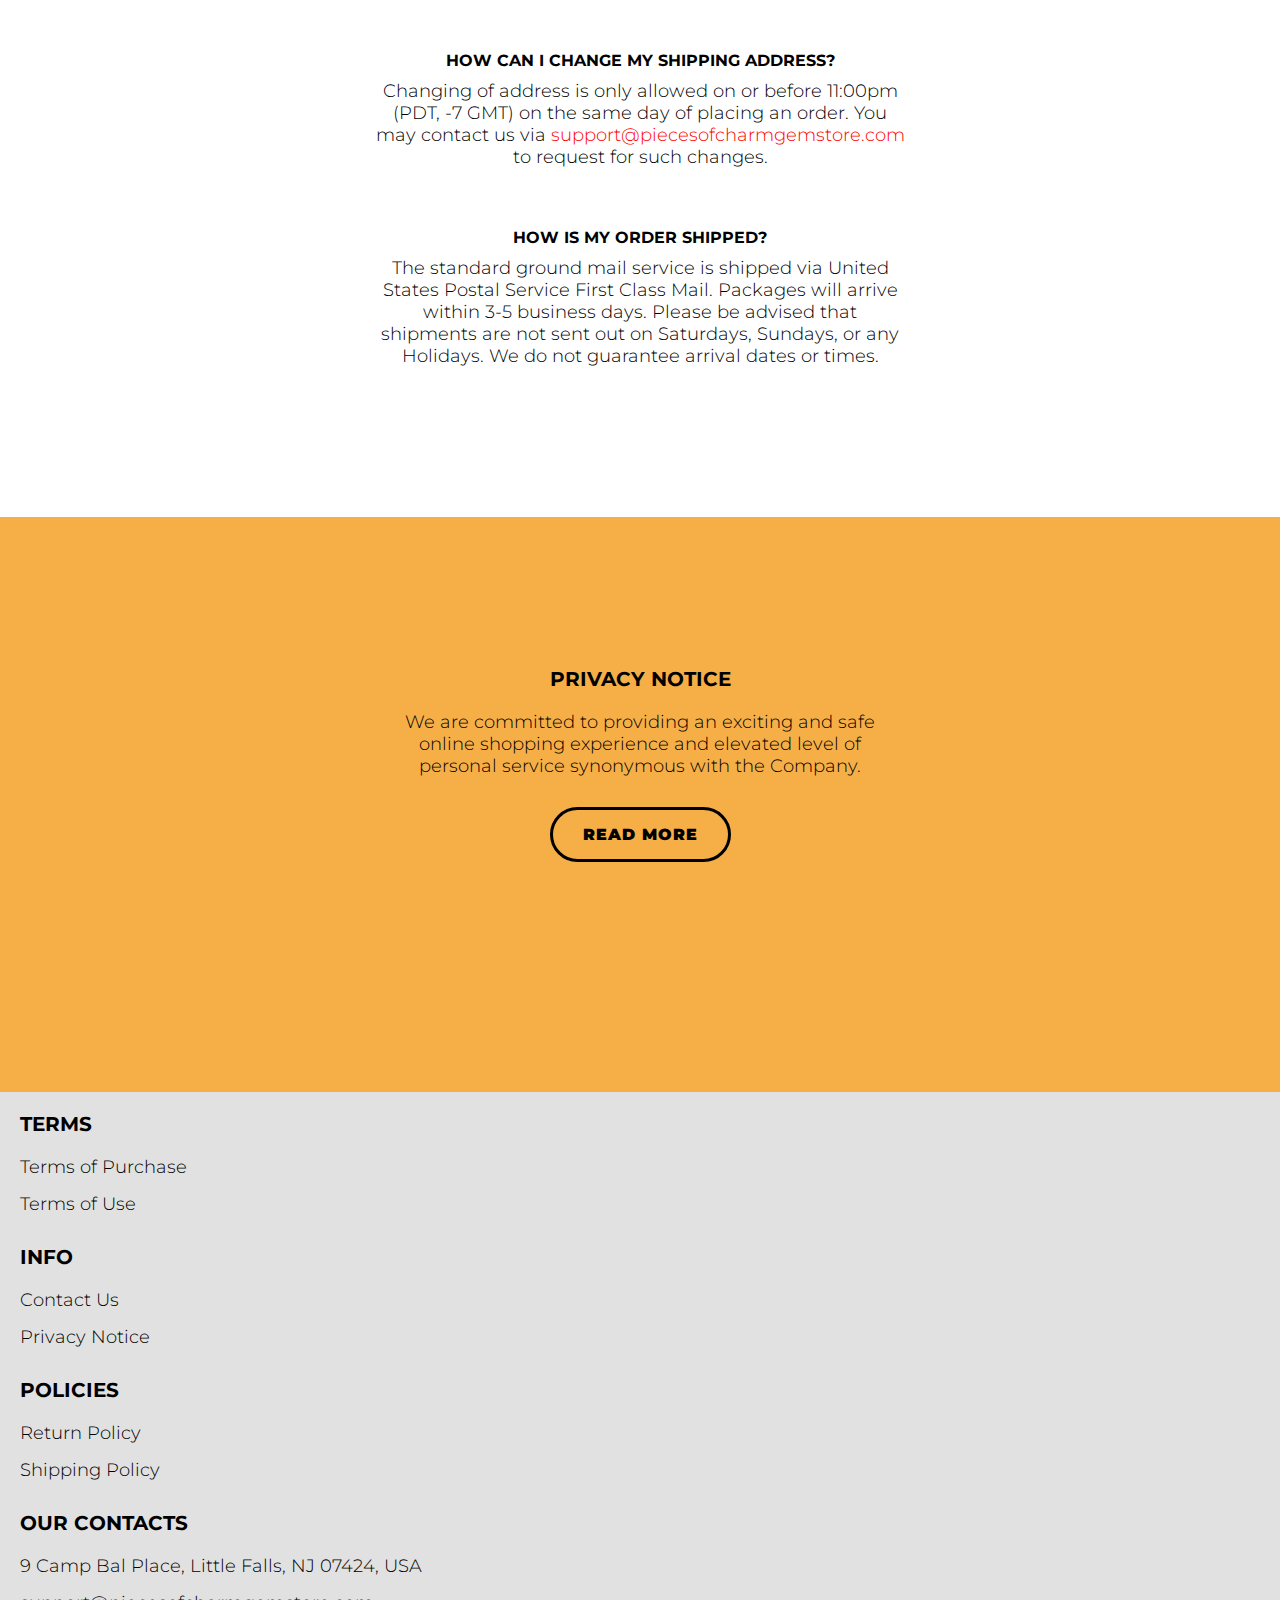
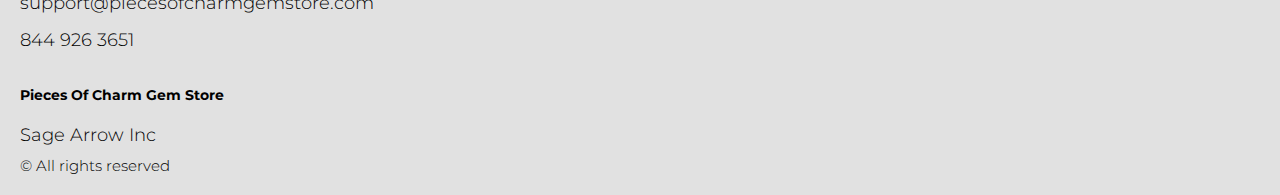
==== commit 63d6873d: "Shop.html changes 13.03.24" ====
--- a/index.html
+++ b/index.html
@@ -143,14 +143,14 @@
               <div class="hero__block">
                 <h1 class="title js_main-title"></h1>
                 <p class="text js_sub-title"></p>
-                <a href="./shop.html" class="btn">cart</a>
+                <a href="#products" class="btn">our products</a>
               </div>
               <ul class="hero__list">
                 <li class="hero__item">
                   <img src="./img/bg1.jpeg" alt="" class="hero__img first">
                 </li>
                 <li class="hero__item">
-                  <img src="./img/bg3.jpeg" alt="" class="hero__img second">
+                  <!-- <img src="./img/bg3.jpeg" alt="" class="hero__img second"> -->
                 </li>
                 <li class="hero__item">
                   <img src="./img/bg5.jpeg" alt="" class="hero__img third">
@@ -163,7 +163,7 @@
                 <li class="hero__item sixth">
                 </li>
                 <li class="hero__item">
-                  <img src="./img/bg4.jpeg" alt="" class="hero__img seventh">
+                  <!-- <img src="./img/bg4.jpeg" alt="" class="hero__img seventh"> -->
                 </li>
                 <li class="hero__item eighth"></li>
               </ul>
@@ -193,7 +193,7 @@
 
       <div class="products__wrapper hero-products">
         <div class="container">
-          <section class="products">
+          <section class="products" id="products">
             <div class="products__box">
 
               <h3 class="sub-title  products__title "><span>Products</span></h3>
@@ -351,7 +351,7 @@
   </div>
 
 
-
+<script src="./js/jquery-3.7.1.js"></script>
   <script type='text/javascript' src='https://thebestproductmanager.com/products/prices-nxg-object'></script>
 
   <script type="module" src="./js/cart.js"></script>
